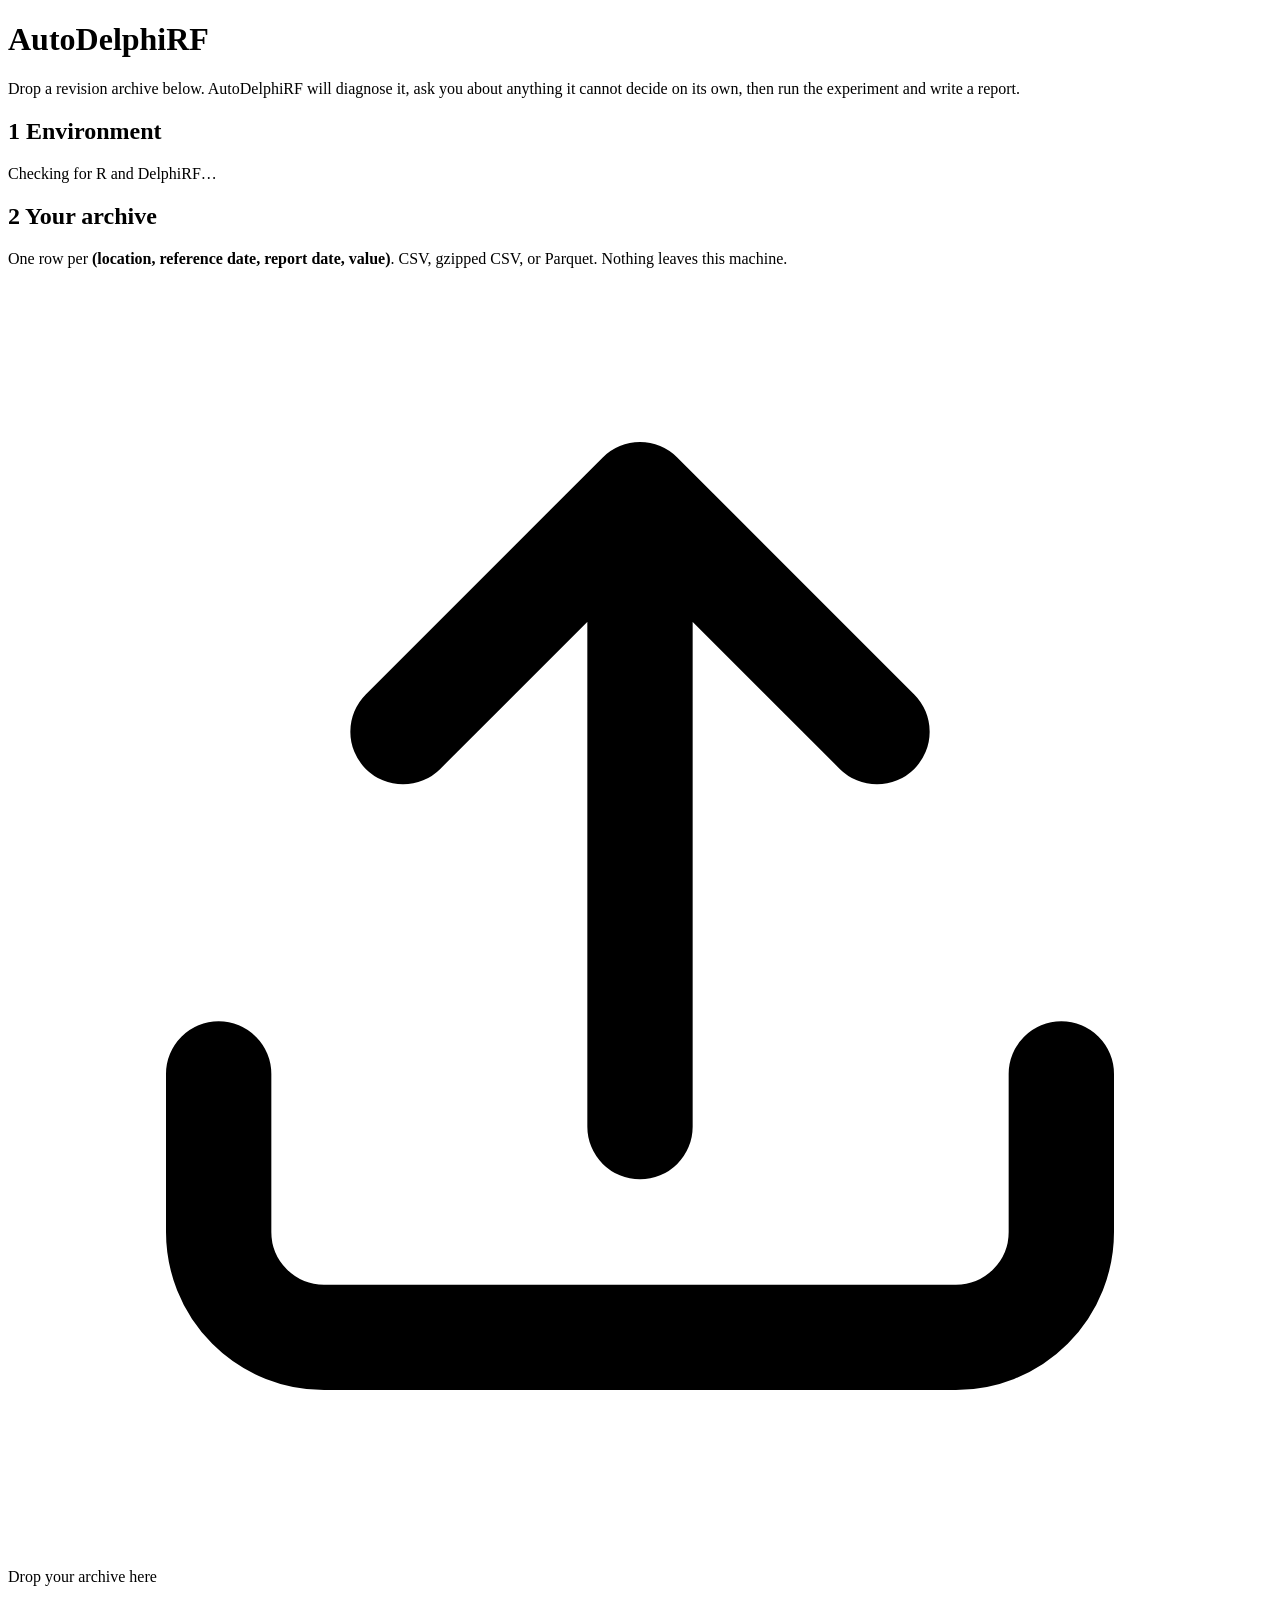
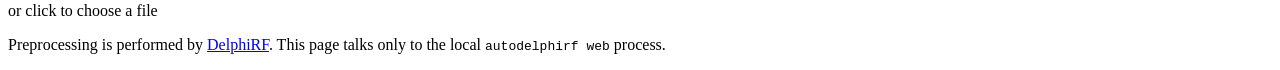
==== src/autodelphirf/resources/web/index.html @ f3f03269 "Add the AutoDelphiRF pipeline and web application" ====
<!doctype html>
<html lang="en">
<head>
<meta charset="utf-8">
<meta name="viewport" content="width=device-width, initial-scale=1, viewport-fit=cover">
<title>AutoDelphiRF</title>
<link rel="stylesheet" href="/static/style.css">
</head>
<body data-token="__AUTODELPHIRF_TOKEN__">

<header class="masthead">
  <div class="wrap">
    <h1>AutoDelphiRF</h1>
    <p class="lede">Drop a revision archive below. AutoDelphiRF will diagnose it, ask you about
      anything it cannot decide on its own, then run the experiment and write a report.</p>
  </div>
</header>

<main class="wrap">

  <!-- 1. Environment -------------------------------------------------- -->
  <section class="card" id="card-environment" aria-labelledby="h-environment">
    <h2 id="h-environment"><span class="step">1</span> Environment</h2>
    <div id="environment-body" class="status-row">
      <span class="spinner" aria-hidden="true"></span> Checking for R and DelphiRF&hellip;
    </div>
  </section>

  <!-- 2. Archive ------------------------------------------------------ -->
  <section class="card" id="card-upload" aria-labelledby="h-upload">
    <h2 id="h-upload"><span class="step">2</span> Your archive</h2>
    <p class="hint">One row per <strong>(location, reference date, report date, value)</strong>.
      CSV, gzipped CSV, or Parquet. Nothing leaves this machine.</p>

    <div id="dropzone" class="dropzone" tabindex="0" role="button"
         aria-describedby="dropzone-hint">
      <svg class="drop-icon" viewBox="0 0 24 24" fill="none" aria-hidden="true">
        <path d="M12 16V4m0 0L7.5 8.5M12 4l4.5 4.5" stroke="currentColor" stroke-width="2"
              stroke-linecap="round" stroke-linejoin="round"/>
        <path d="M4 15v3a2 2 0 0 0 2 2h12a2 2 0 0 0 2-2v-3" stroke="currentColor"
              stroke-width="2" stroke-linecap="round"/>
      </svg>
      <p class="drop-title">Drop your archive here</p>
      <p id="dropzone-hint" class="drop-sub">or click to choose a file</p>
      <input type="file" id="file-input" accept=".csv,.gz,.parquet" hidden>
    </div>

    <div id="upload-progress" class="progress" hidden>
      <div class="progress-bar"><div class="progress-fill" id="upload-fill"></div></div>
      <p class="hint" id="upload-progress-text">Reading&hellip;</p>
    </div>
    <div id="upload-result" hidden></div>
  </section>

  <!-- 3. Columns ------------------------------------------------------ -->
  <section class="card" id="card-columns" hidden aria-labelledby="h-columns">
    <h2 id="h-columns"><span class="step">3</span> What is in each column?</h2>
    <p class="hint">AutoDelphiRF guessed from the column names. Correct anything it got wrong.</p>
    <div id="column-form" class="field-grid"></div>

    <fieldset class="inline-choice">
      <legend>What does the value measure?</legend>
      <label><input type="radio" name="value-type" value="count" checked>
        <span><strong>A count or fraction</strong> &mdash; one value column</span></label>
      <label><input type="radio" name="value-type" value="fraction">
        <span><strong>A fraction</strong> &mdash; a numerator and a denominator</span></label>
    </fieldset>

    <div id="denominator-field" hidden></div>

    <div class="actions">
      <button id="diagnose-button" class="primary">Diagnose this archive</button>
      <span id="diagnose-status" class="status-inline"></span>
    </div>
  </section>

  <!-- 4. Diagnosis + the target-lag question -------------------------- -->
  <section class="card" id="card-diagnosis" hidden aria-labelledby="h-diagnosis">
    <h2 id="h-diagnosis"><span class="step">4</span> What AutoDelphiRF found</h2>
    <dl id="diagnosis-facts" class="facts"></dl>
    <div id="diagnosis-notes"></div>

    <div class="question" id="lag-question">
      <h3 id="lag-question-title">How long until a value is final?</h3>
      <p class="question-body" id="lag-question-body"></p>

      <figure class="viz-root" id="completion-figure">
        <figcaption>
          <span class="fig-title">Median relative error against the latest observed value</span>
          <span class="fig-sub">Each point is a candidate horizon and reports the median for
            context. The recommendation uses a separate rule: at least 90% of location and
            reference-date combinations must be within 10% relative error.</span>
        </figcaption>
        <div id="completion-chart" class="chart"></div>
        <details class="table-view">
          <summary>Show these numbers as a table</summary>
          <div id="completion-table"></div>
        </details>
      </figure>

      <div class="answers" id="lag-answers"></div>
      <div class="custom-lag" id="custom-lag" hidden>
        <label for="custom-lag-input">Use this horizon instead, in days</label>
        <div class="custom-lag-row">
          <input type="number" id="custom-lag-input" min="1" max="3650" step="1">
          <button id="custom-lag-apply" class="secondary">Re-diagnose with this value</button>
        </div>
        <p class="hint" id="custom-lag-note"></p>
      </div>
    </div>
  </section>

  <!-- 5. Retraining schedule ------------------------------------------ -->
  <section class="card" id="card-schedule" hidden aria-labelledby="h-schedule">
    <h2 id="h-schedule"><span class="step">5</span> How often should it retrain?</h2>
    <p class="hint">AutoDelphiRF is evaluated retrospectively: at each date below it refits on
      the history visible at that date, predicts forward, and moves on. That is the
      <em>retraining interval</em>, not just an evaluation stride &mdash; so it sets both how
      current each model is and how long the run takes.</p>

    <div class="field-grid">
      <label>Retrain every (days)
        <input type="number" id="retrain-days" min="1" max="3650" step="1">
        <span class="hint" id="retrain-days-hint"></span>
      </label>
      <label>First retraining origin
        <input type="date" id="first-origin-date">
        <span class="hint" id="first-origin-hint"></span>
      </label>
    </div>

    <div id="schedule-preview" aria-live="polite"></div>

    <div class="actions">
      <button id="schedule-reset" class="secondary">Back to the defaults</button>
      <button id="schedule-continue" class="primary">Use this schedule</button>
    </div>
  </section>

  <!-- 6. Methods ------------------------------------------------------ -->
  <section class="card" id="card-methods" hidden aria-labelledby="h-methods">
    <h2 id="h-methods"><span class="step">6</span> Which methods should run?</h2>
    <p class="hint">The defaults are the smallest run that answers &ldquo;is routing worth
      anything on my data&rdquo;. The rest fit forests and take substantially longer.</p>
    <div id="layer-list" class="layer-list"></div>

    <details class="advanced">
      <summary>Advanced settings</summary>
      <div class="field-grid">
        <label>Training window (days)
          <input type="number" id="training-days" min="30" step="1"
                 placeholder="diagnosed">
        </label>
        <label>Skip locations with fewer rows than
          <input type="number" id="min-location-rows" min="1" step="1" value="100">
        </label>
        <label>Triangle format
          <select id="triangle-format">
            <option value="parquet">Parquet</option>
            <option value="csv">CSV (no Arrow needed)</option>
          </select>
        </label>
      </div>
    </details>

    <div class="actions">
      <button id="run-button" class="primary large">Run the experiment</button>
      <span id="run-status" class="status-inline"></span>
    </div>
  </section>

  <!-- 7. Run ---------------------------------------------------------- -->
  <section class="card" id="card-run" hidden aria-labelledby="h-run">
    <h2 id="h-run"><span class="step">7</span> Retraining</h2>
    <div class="run-header">
      <span id="run-state" class="badge">starting</span>
      <span id="run-elapsed" class="hint"></span>
      <button id="stop-run" class="secondary" hidden>Stop</button>
      <button id="resume-run" class="secondary" hidden>Resume</button>
    </div>
    <div id="run-progress" hidden>
      <div class="progress-bar"><div class="progress-fill" id="run-fill"></div></div>
      <p class="hint" id="run-progress-text"></p>
    </div>
    <pre id="run-log" class="log" aria-live="polite" aria-label="Run log"></pre>
    <div id="run-result" hidden></div>
  </section>

  <!-- 8. Results -------------------------------------------------------- -->
  <section class="card" id="card-results" hidden aria-labelledby="h-results">
    <h2 id="h-results"><span class="step">8</span> What came out</h2>
    <div id="results-headline"></div>

    <figure class="viz-root" id="origin-figure" hidden>
      <figcaption>
        <span class="fig-title">Mean absolute error at each retraining origin</span>
        <span class="fig-sub" id="origin-fig-sub"></span>
      </figcaption>
      <div id="origin-chart" class="chart"></div>
      <div id="origin-shortfall"></div>
      <details class="table-view">
        <summary>Show these numbers as a table</summary>
        <div id="origin-table"></div>
      </details>
    </figure>

    <div id="results-pooling"></div>
    <div id="results-links"></div>
  </section>

</main>

<footer class="wrap footer">
  <p>Preprocessing is performed by
    <a href="https://github.com/cmu-delphi/DelphiRF">DelphiRF</a>.
    This page talks only to the local <code>autodelphirf web</code> process.</p>
</footer>

<div id="js-failure" class="js-failure" role="alert" hidden></div>

<script src="/static/app.js"></script>
</body>
</html>
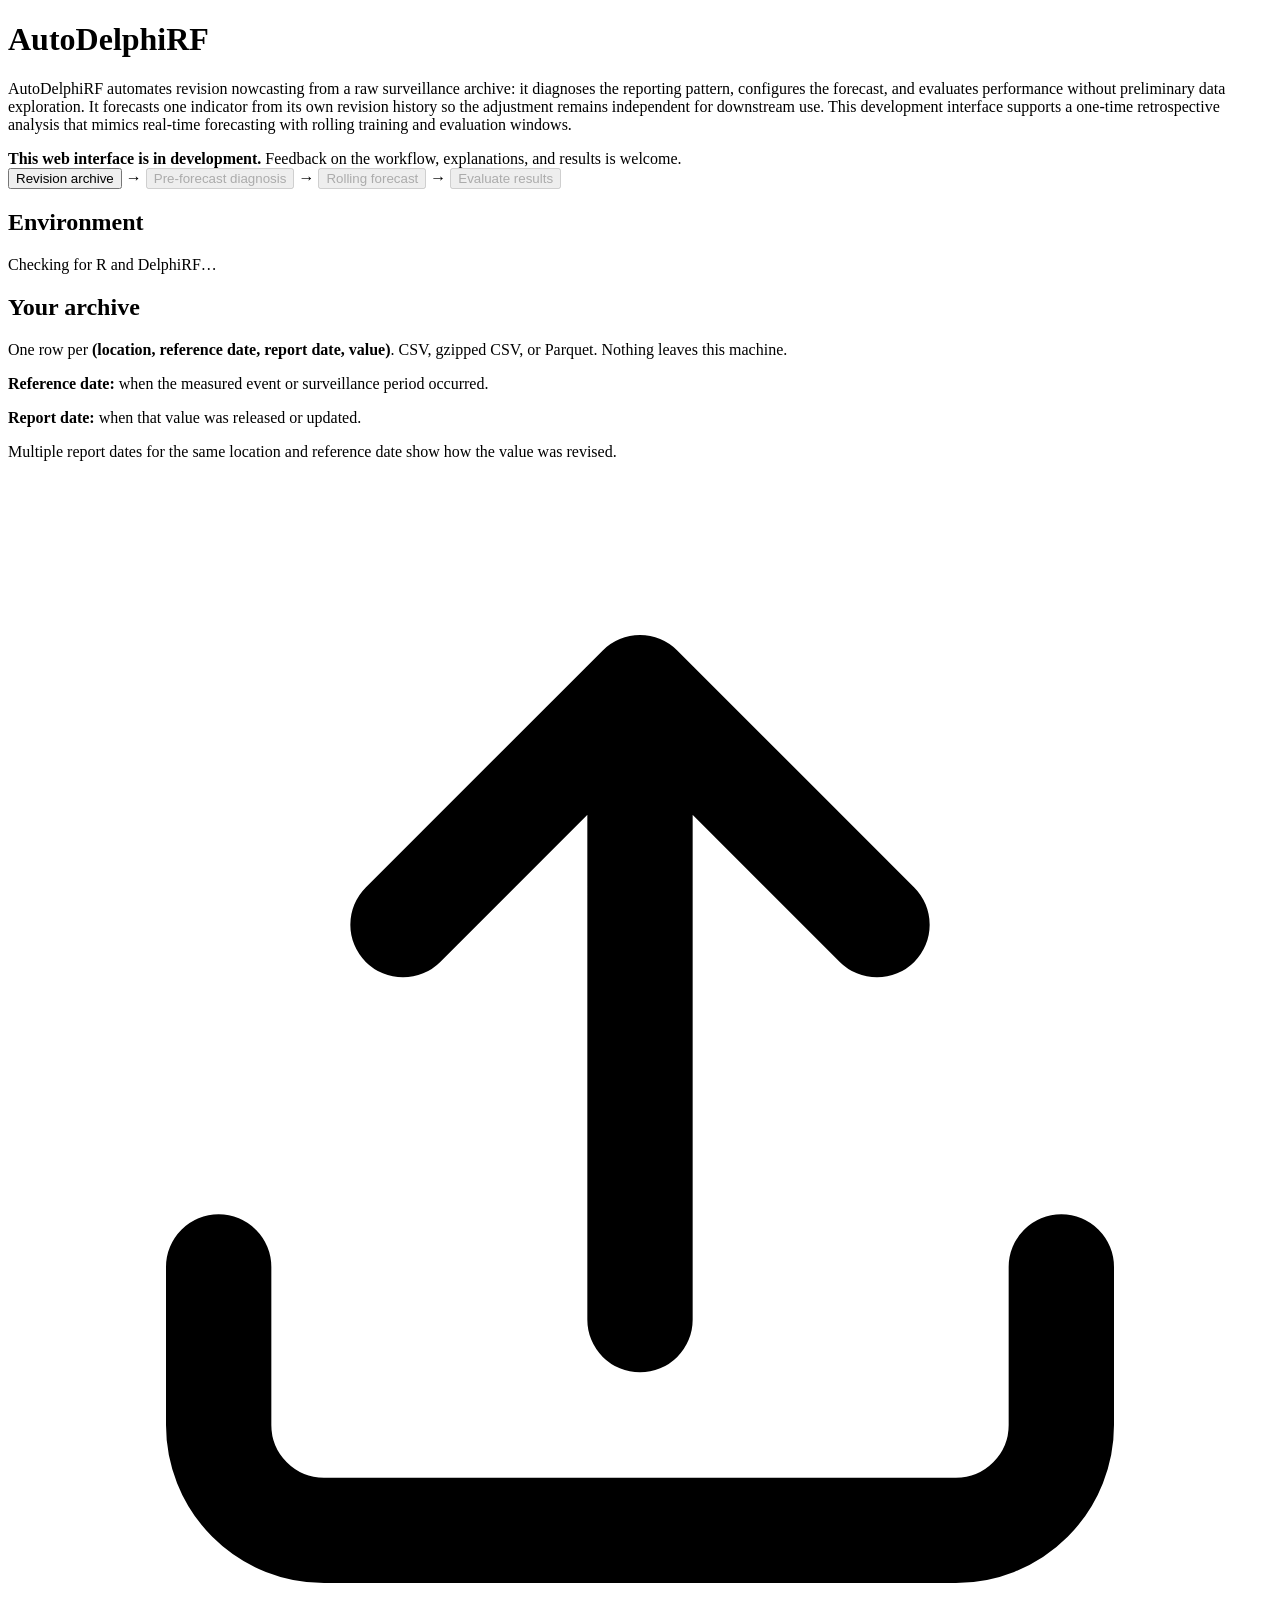
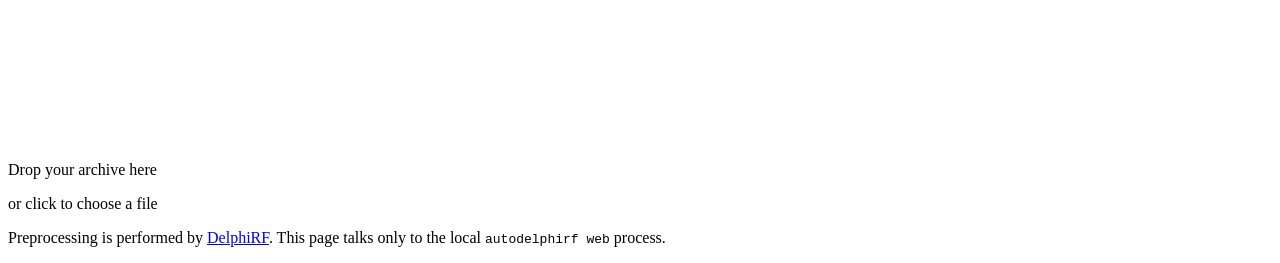
==== commit 91813721: "Redesign diagnosis and retrospective web workflow" ====
--- a/src/autodelphirf/resources/web/index.html
+++ b/src/autodelphirf/resources/web/index.html
@@ -10,17 +10,44 @@
 
 <header class="masthead">
   <div class="wrap">
-    <h1>AutoDelphiRF</h1>
-    <p class="lede">Drop a revision archive below. AutoDelphiRF will diagnose it, ask you about
-      anything it cannot decide on its own, then run the experiment and write a report.</p>
+    <div class="hero-copy">
+      <h1>AutoDelphiRF</h1>
+      <p class="lede">AutoDelphiRF automates revision nowcasting from a raw surveillance archive:
+        it diagnoses the reporting pattern, configures the forecast, and evaluates performance
+        without preliminary data exploration. It forecasts one indicator from its own revision
+        history so the adjustment remains independent for downstream use. This development
+        interface supports a one-time retrospective analysis that mimics real-time forecasting
+        with rolling training and evaluation windows.</p>
+    </div>
+
+    <aside class="development-card" aria-label="Development status">
+      <div><strong>This web interface is in development.</strong>
+        <span>Feedback on the workflow, explanations, and results is welcome.</span></div>
+    </aside>
+
+    <nav class="workflow-flow" aria-label="AutoDelphiRF workflow">
+      <button type="button" class="flow-node flow-history" data-wizard-stage="0"
+              aria-current="step">Revision archive</button>
+      <span class="flow-arrow" aria-hidden="true">&rarr;</span>
+      <button type="button" class="flow-node flow-diagnosis" data-wizard-stage="1" disabled>
+        Pre-forecast diagnosis</button>
+      <span class="flow-arrow" aria-hidden="true">&rarr;</span>
+      <button type="button" class="flow-node flow-pooling" data-wizard-stage="2" disabled>
+        Rolling forecast</button>
+      <span class="flow-arrow" aria-hidden="true">&rarr;</span>
+      <button type="button" class="flow-node flow-assessment" data-wizard-stage="3" disabled>
+        Evaluate results</button>
+    </nav>
   </div>
 </header>
 
 <main class="wrap">
+
+  <div class="wizard-page" data-wizard-page="0">
 
   <!-- 1. Environment -------------------------------------------------- -->
   <section class="card" id="card-environment" aria-labelledby="h-environment">
-    <h2 id="h-environment"><span class="step">1</span> Environment</h2>
+    <h2 id="h-environment">Environment</h2>
     <div id="environment-body" class="status-row">
       <span class="spinner" aria-hidden="true"></span> Checking for R and DelphiRF&hellip;
     </div>
@@ -28,9 +55,14 @@
 
   <!-- 2. Archive ------------------------------------------------------ -->
   <section class="card" id="card-upload" aria-labelledby="h-upload">
-    <h2 id="h-upload"><span class="step">2</span> Your archive</h2>
+    <h2 id="h-upload">Your archive</h2>
     <p class="hint">One row per <strong>(location, reference date, report date, value)</strong>.
       CSV, gzipped CSV, or Parquet. Nothing leaves this machine.</p>
+    <div class="archive-definitions" aria-label="Archive date definitions">
+      <p><strong>Reference date:</strong> when the measured event or surveillance period occurred.</p>
+      <p><strong>Report date:</strong> when that value was released or updated.</p>
+      <p>Multiple report dates for the same location and reference date show how the value was revised.</p>
+    </div>
 
     <div id="dropzone" class="dropzone" tabindex="0" role="button"
          aria-describedby="dropzone-hint">
@@ -54,16 +86,18 @@
 
   <!-- 3. Columns ------------------------------------------------------ -->
   <section class="card" id="card-columns" hidden aria-labelledby="h-columns">
-    <h2 id="h-columns"><span class="step">3</span> What is in each column?</h2>
+    <h2 id="h-columns">What is in each column?</h2>
     <p class="hint">AutoDelphiRF guessed from the column names. Correct anything it got wrong.</p>
     <div id="column-form" class="field-grid"></div>
 
     <fieldset class="inline-choice">
       <legend>What does the value measure?</legend>
       <label><input type="radio" name="value-type" value="count" checked>
-        <span><strong>A count or fraction</strong> &mdash; one value column</span></label>
+        <span><strong>A single reported value</strong> &mdash; a count, rate, percentage, or
+          already-calculated fraction</span></label>
       <label><input type="radio" name="value-type" value="fraction">
-        <span><strong>A fraction</strong> &mdash; a numerator and a denominator</span></label>
+        <span><strong>A numerator and denominator</strong> &mdash; AutoDelphiRF will construct
+          the fraction</span></label>
     </fieldset>
 
     <div id="denominator-field" hidden></div>
@@ -73,57 +107,107 @@
       <span id="diagnose-status" class="status-inline"></span>
     </div>
   </section>
+  </div>
 
   <!-- 4. Diagnosis + the target-lag question -------------------------- -->
+  <div class="wizard-page" data-wizard-page="1" hidden>
   <section class="card" id="card-diagnosis" hidden aria-labelledby="h-diagnosis">
-    <h2 id="h-diagnosis"><span class="step">4</span> What AutoDelphiRF found</h2>
+    <h2 id="h-diagnosis">What AutoDelphiRF found</h2>
     <dl id="diagnosis-facts" class="facts"></dl>
     <div id="diagnosis-notes"></div>
 
     <div class="question" id="lag-question">
-      <h3 id="lag-question-title">How long until a value is final?</h3>
+      <h3 id="lag-question-title">How long until reported values are sufficiently stable?</h3>
       <p class="question-body" id="lag-question-body"></p>
 
       <figure class="viz-root" id="completion-figure">
         <figcaption>
-          <span class="fig-title">Median relative error against the latest observed value</span>
-          <span class="fig-sub">Each point is a candidate horizon and reports the median for
-            context. The recommendation uses a separate rule: at least 90% of location and
-            reference-date combinations must be within 10% relative error.</span>
+          <span class="fig-title">Relative error by available target lag after the reference date</span>
+          <span class="fig-sub">Enter a lag that exists in the archive. The other columns
+            show its historical error distribution.</span>
         </figcaption>
+        <div class="completion-explainer">
+          <strong>How to read this figure</strong>
+          <p><b>Relative error</b> compares the value available at a given lag with the most
+            mature value retained for the same historical record. A 1% error means the two
+            values differ by 1% of the mature value.</p>
+          <p><b>Percentiles</b> summarize that error across historical records. The median is
+            the middle record. If the 90th percentile is 1%, then 90% of records had no more
+            than 1% relative error at that lag.</p>
+        </div>
         <div id="completion-chart" class="chart"></div>
-        <details class="table-view">
-          <summary>Show these numbers as a table</summary>
-          <div id="completion-table"></div>
-        </details>
       </figure>
 
       <div class="answers" id="lag-answers"></div>
       <div class="custom-lag" id="custom-lag" hidden>
-        <label for="custom-lag-input">Use this horizon instead, in days</label>
+        <label for="custom-lag-input">Use a target lag not listed in the table</label>
         <div class="custom-lag-row">
-          <input type="number" id="custom-lag-input" min="1" max="3650" step="1">
-          <button id="custom-lag-apply" class="secondary">Re-diagnose with this value</button>
+          <input type="number" id="custom-lag-input" min="1" step="1">
+          <button id="custom-lag-apply" class="primary">Use this target lag</button>
         </div>
         <p class="hint" id="custom-lag-note"></p>
       </div>
     </div>
   </section>
+  </div>
 
   <!-- 5. Retraining schedule ------------------------------------------ -->
+  <div class="wizard-page" data-wizard-page="2" hidden>
   <section class="card" id="card-schedule" hidden aria-labelledby="h-schedule">
-    <h2 id="h-schedule"><span class="step">5</span> How often should it retrain?</h2>
-    <p class="hint">AutoDelphiRF is evaluated retrospectively: at each date below it refits on
-      the history visible at that date, predicts forward, and moves on. That is the
-      <em>retraining interval</em>, not just an evaluation stride &mdash; so it sets both how
-      current each model is and how long the run takes.</p>
+    <h2 id="h-schedule">Recreate historical real-time forecasts</h2>
+
+    <figure class="rolling-concept" aria-labelledby="rolling-concept-title">
+      <figcaption id="rolling-concept-title">How rolling training and evaluation work</figcaption>
+      <div class="rolling-legend" aria-hidden="true">
+        <span class="training-key">Training window</span>
+        <span class="origin-key">Retraining origin (report date)</span>
+        <span class="testing-key">Evaluation window</span>
+      </div>
+      <div class="concept-axis" aria-hidden="true">
+        <span class="concept-unavailable" title="Target-lag values not yet available">
+          Target-lag values<br>not yet available</span>
+        <div class="concept-row">
+          <span class="concept-row-name">Origin 1</span>
+          <span class="concept-training first" title="Training window"></span>
+          <span class="concept-origin first"></span>
+          <span class="concept-testing first" title="Held-out evaluation window"></span>
+        </div>
+        <div class="concept-row">
+          <span class="concept-row-name">Origin 2</span>
+          <span class="concept-training next" title="Updated training window"></span>
+          <span class="concept-origin next"></span>
+          <span class="concept-testing next" title="Next held-out evaluation window"></span>
+        </div>
+        <div class="concept-gap" aria-hidden="true">&#8942;</div>
+        <div class="concept-row">
+          <span class="concept-row-name">Last origin</span>
+          <span class="concept-training last" title="Final training window"></span>
+          <span class="concept-origin last"></span>
+          <span class="concept-testing last" title="Final held-out evaluation window"></span>
+        </div>
+        <div class="concept-time"><span>Earlier</span><span>Calendar time</span><span>Later</span></div>
+      </div>
+    </figure>
+
+    <div class="rolling-explanation">
+      <p>At each report-date origin, the model trains only on reports available at that time and is
+        evaluated on later data. This prevents future-information leakage and recreates real-time
+        revision forecasting.</p>
+      <p>Revision patterns usually do not change every day, so the model can be retrained less often
+        than new reports arrive. Choosing the retraining interval balances faster adaptation against
+        computational cost.</p>
+    </div>
 
     <div class="field-grid">
+      <label>Training window (days)
+        <input type="number" id="training-days" min="30" step="1" value="180">
+        <span class="hint">Default: 180 days</span>
+      </label>
       <label>Retrain every (days)
         <input type="number" id="retrain-days" min="1" max="3650" step="1">
         <span class="hint" id="retrain-days-hint"></span>
       </label>
-      <label>First retraining origin
+      <label>First report-date retraining origin
         <input type="date" id="first-origin-date">
         <span class="hint" id="first-origin-hint"></span>
       </label>
@@ -139,7 +223,7 @@
 
   <!-- 6. Methods ------------------------------------------------------ -->
   <section class="card" id="card-methods" hidden aria-labelledby="h-methods">
-    <h2 id="h-methods"><span class="step">6</span> Which methods should run?</h2>
+    <h2 id="h-methods">Which methods should run?</h2>
     <p class="hint">The defaults are the smallest run that answers &ldquo;is routing worth
       anything on my data&rdquo;. The rest fit forests and take substantially longer.</p>
     <div id="layer-list" class="layer-list"></div>
@@ -147,10 +231,6 @@
     <details class="advanced">
       <summary>Advanced settings</summary>
       <div class="field-grid">
-        <label>Training window (days)
-          <input type="number" id="training-days" min="30" step="1"
-                 placeholder="diagnosed">
-        </label>
         <label>Skip locations with fewer rows than
           <input type="number" id="min-location-rows" min="1" step="1" value="100">
         </label>
@@ -171,7 +251,7 @@
 
   <!-- 7. Run ---------------------------------------------------------- -->
   <section class="card" id="card-run" hidden aria-labelledby="h-run">
-    <h2 id="h-run"><span class="step">7</span> Retraining</h2>
+    <h2 id="h-run">Retraining</h2>
     <div class="run-header">
       <span id="run-state" class="badge">starting</span>
       <span id="run-elapsed" class="hint"></span>
@@ -185,28 +265,95 @@
     <pre id="run-log" class="log" aria-live="polite" aria-label="Run log"></pre>
     <div id="run-result" hidden></div>
   </section>
+  </div>
 
   <!-- 8. Results -------------------------------------------------------- -->
+  <div class="wizard-page" data-wizard-page="3" hidden>
   <section class="card" id="card-results" hidden aria-labelledby="h-results">
-    <h2 id="h-results"><span class="step">8</span> What came out</h2>
-    <div id="results-headline"></div>
-
-    <figure class="viz-root" id="origin-figure" hidden>
-      <figcaption>
-        <span class="fig-title">Mean absolute error at each retraining origin</span>
-        <span class="fig-sub" id="origin-fig-sub"></span>
-      </figcaption>
-      <div id="origin-chart" class="chart"></div>
-      <div id="origin-shortfall"></div>
-      <details class="table-view">
-        <summary>Show these numbers as a table</summary>
-        <div id="origin-table"></div>
-      </details>
-    </figure>
-
-    <div id="results-pooling"></div>
-    <div id="results-links"></div>
-  </section>
+    <h2 id="h-results">Evaluate results</h2>
+    <p class="section-intro">Scores are expressed in the indicator's original units.
+      Each line is the median location-level
+      score; the shaded band spans the 10th to 90th percentiles across locations.</p>
+    <div class="score-definitions" aria-label="Evaluation score definitions">
+      <article>
+        <h3>Absolute error (AE)</h3>
+        <p>The distance between the point nowcast and the later target value, measured in the
+          indicator's original units. Lower is better.</p>
+        <div class="score-equation">
+          <math display="block"
+                aria-label="Absolute error equals the absolute value of the prediction minus the target">
+            <mrow>
+              <mi mathvariant="normal">AE</mi><mo>=</mo>
+              <mo>|</mo><mover accent="true"><mi>y</mi><mo>ˆ</mo></mover><mo>−</mo><mi>y</mi><mo>|</mo>
+            </mrow>
+          </math>
+        </div>
+        <p class="equation-key"><var>ŷ</var> is the point nowcast and <var>y</var> is the target value.</p>
+      </article>
+      <article>
+        <h3>Weighted interval score (WIS)</h3>
+        <p>Evaluates the full probabilistic nowcast across all predicted quantiles. It penalizes
+          quantiles that are far from the target, with a larger penalty when the target falls on
+          the wrong side of a quantile. Lower is better.</p>
+        <div class="score-equation">
+          <math display="block"
+                aria-label="Weighted interval score equals two divided by K times the sum of quantile losses">
+            <mrow>
+              <mi mathvariant="normal">WIS</mi><mo>=</mo>
+              <mfrac><mn>2</mn><mi>K</mi></mfrac>
+              <munderover>
+                <mo>∑</mo>
+                <mrow><mi>k</mi><mo>=</mo><mn>1</mn></mrow>
+                <mi>K</mi>
+              </munderover>
+              <msub><mi>ρ</mi><msub><mi>τ</mi><mi>k</mi></msub></msub>
+              <mo>(</mo>
+              <mi>y</mi><mo>−</mo>
+              <msub>
+                <mover accent="true"><mi>q</mi><mo>ˆ</mo></mover>
+                <msub><mi>τ</mi><mi>k</mi></msub>
+              </msub>
+              <mo>)</mo>
+            </mrow>
+          </math>
+        </div>
+        <p class="equation-key"><var>q̂</var><sub>τ</sub> is the estimated predictive quantile at probability
+          <var>τ</var>, <var>y</var> is the target, and <var>K</var> is the number of predicted quantiles.
+          Here, ρ<sub>τ</sub> is the standard quantile-loss function.</p>
+      </article>
+    </div>
+    <div id="results-message"></div>
+    <div class="evaluation-toolbar">
+      <span class="evaluation-toolbar-label">Score shown in every figure</span>
+      <div class="metric-switch" role="group" aria-label="Evaluation score">
+        <button type="button" class="active" data-result-metric="ae">AE</button>
+        <button type="button" data-result-metric="wis">WIS</button>
+      </div>
+    </div>
+    <div class="lag-score-grid" id="lag-score-grid" hidden>
+      <figure class="result-figure">
+        <figcaption><span class="fig-title" id="lag-score-title">AE over reporting lags</span>
+          <span class="fig-sub">Median across locations; band spans the 10th–90th percentiles. Lower is better.</span></figcaption>
+        <div id="lag-score-chart" class="result-chart"></div>
+      </figure>
+      <figure class="result-figure" id="location-score-figure">
+        <figcaption><span class="fig-title" id="location-score-title">AE by location at early reporting lags</span>
+          <span class="fig-sub">All locations are included. Bars show the median across matched cases with reporting lag ≤14 days. Whiskers span the 10th–90th percentiles. Lower is better. Scroll horizontally when needed.</span></figcaption>
+        <div id="location-score-chart" class="result-chart location-score-chart"></div>
+      </figure>
+    </div>
+    <section class="early-lag-section" id="early-lag-section" hidden>
+      <div class="early-lag-heading">
+        <div><h3>Performance over report-date origins</h3>
+          <p>The earliest well-supported reporting lag and the first well-supported lag at or
+            beyond day 7. Each must retain at least 80% of the best available origin and
+            location coverage. Bands show the 10th–90th
+            percentiles across locations at each origin.</p></div>
+      </div>
+      <div class="early-lag-grid" id="early-lag-grid"></div>
+    </section>
+  </section>
+  </div>
 
 </main>
 
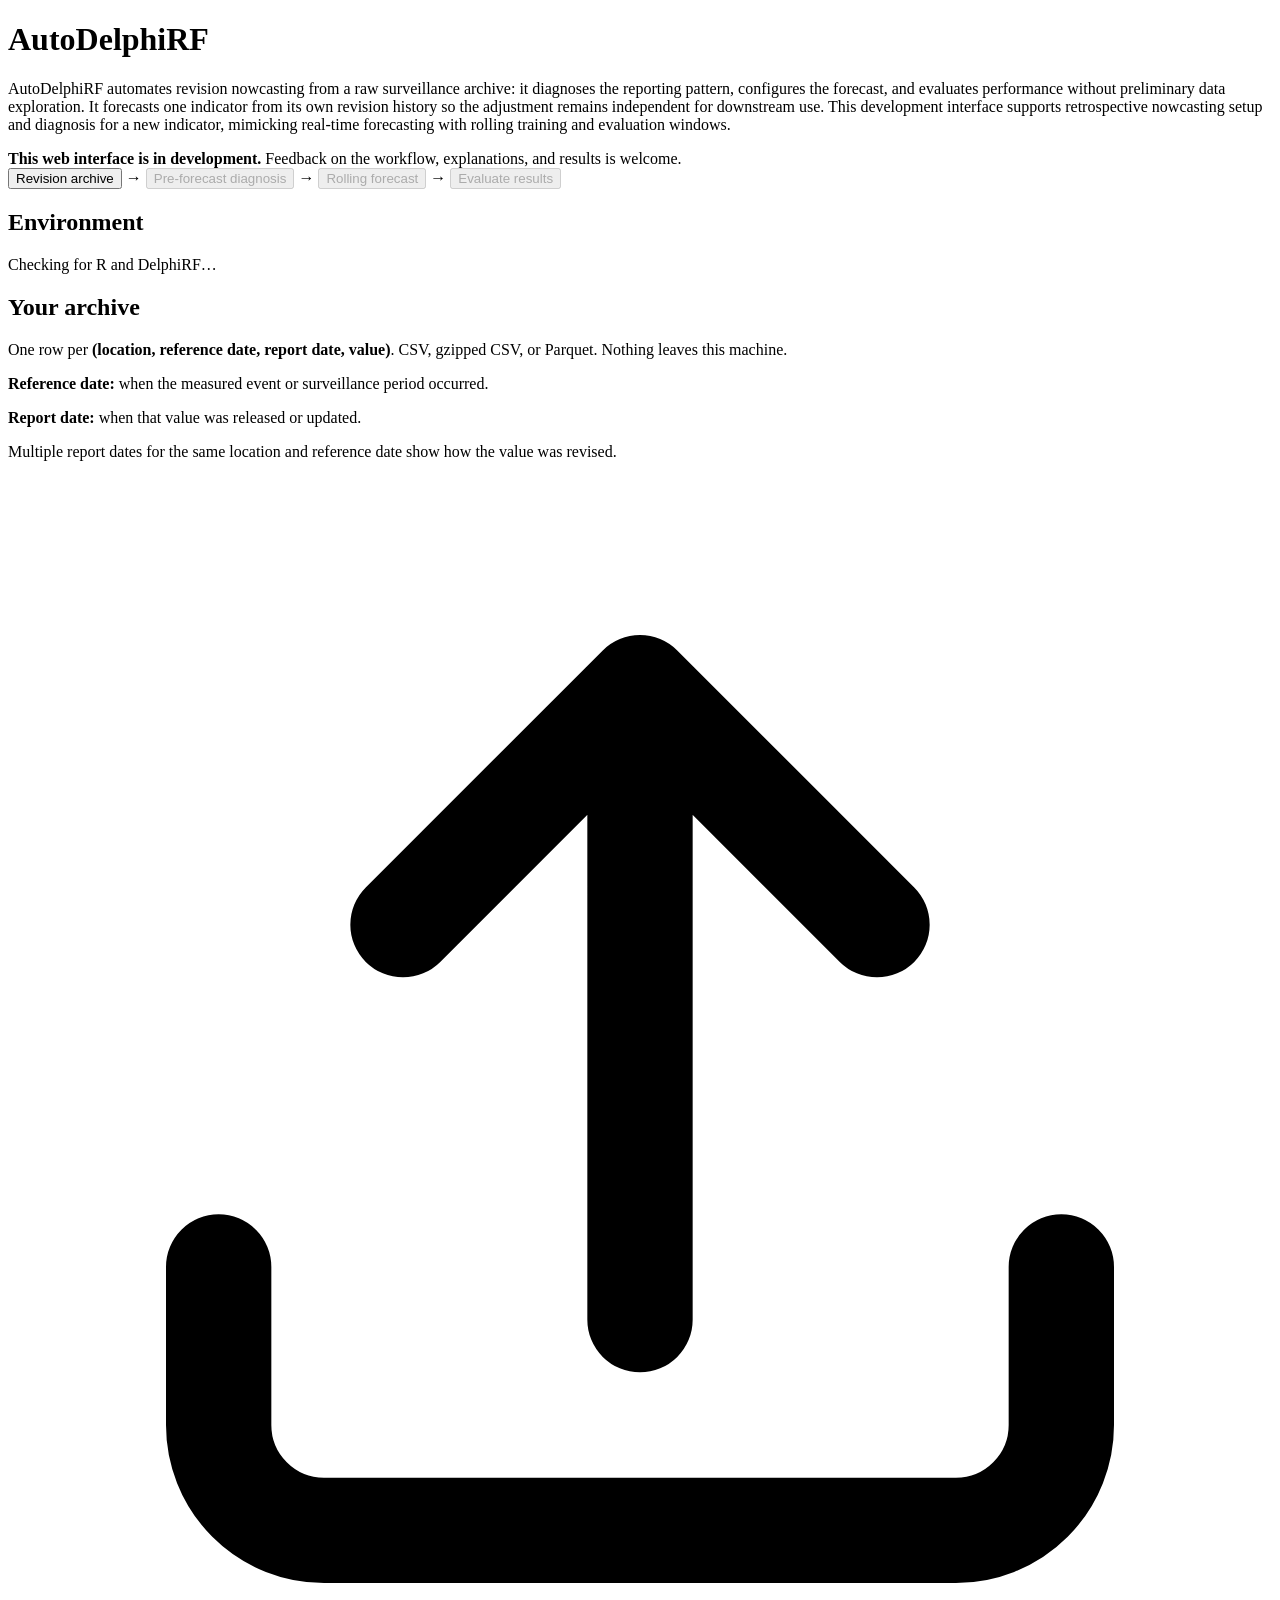
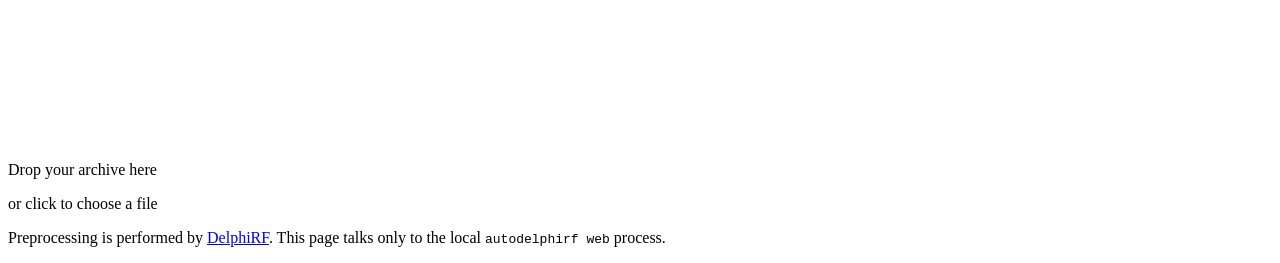
==== commit 847d5ee3: "Rename nowcasting workflows for new and existing indicators" ====
--- a/src/autodelphirf/resources/web/index.html
+++ b/src/autodelphirf/resources/web/index.html
@@ -16,8 +16,8 @@
         it diagnoses the reporting pattern, configures the forecast, and evaluates performance
         without preliminary data exploration. It forecasts one indicator from its own revision
         history so the adjustment remains independent for downstream use. This development
-        interface supports a one-time retrospective analysis that mimics real-time forecasting
-        with rolling training and evaluation windows.</p>
+        interface supports retrospective nowcasting setup and diagnosis for a new indicator,
+        mimicking real-time forecasting with rolling training and evaluation windows.</p>
     </div>
 
     <aside class="development-card" aria-label="Development status">
@@ -271,9 +271,9 @@
   <div class="wizard-page" data-wizard-page="3" hidden>
   <section class="card" id="card-results" hidden aria-labelledby="h-results">
     <h2 id="h-results">Evaluate results</h2>
-    <p class="section-intro">Scores are expressed in the indicator's original units.
-      Each line is the median location-level
-      score; the shaded band spans the 10th to 90th percentiles across locations.</p>
+    <p class="section-intro">View scores in the indicator's reported units or as
+      target-relative percentages. Each line is the median location-level score; the shaded
+      band spans the 10th to 90th percentiles across locations.</p>
     <div class="score-definitions" aria-label="Evaluation score definitions">
       <article>
         <h3>Absolute error (AE)</h3>
@@ -323,13 +323,25 @@
       </article>
     </div>
     <div id="results-message"></div>
+    <div id="skipped-locations" hidden></div>
     <div class="evaluation-toolbar">
-      <span class="evaluation-toolbar-label">Score shown in every figure</span>
-      <div class="metric-switch" role="group" aria-label="Evaluation score">
-        <button type="button" class="active" data-result-metric="ae">AE</button>
-        <button type="button" data-result-metric="wis">WIS</button>
-      </div>
-    </div>
+      <span class="evaluation-toolbar-label">Applied to every figure</span>
+      <div class="evaluation-controls">
+        <div class="evaluation-choice"><span>Display</span>
+          <div class="metric-switch" role="group" aria-label="Evaluation display">
+            <button type="button" class="active" data-result-scale="percent">Relative error (%)</button>
+            <button type="button" data-result-scale="reported">Reported units</button>
+          </div>
+        </div>
+        <div class="evaluation-choice"><span>Score</span>
+          <div class="metric-switch" role="group" aria-label="Evaluation score">
+            <button type="button" class="active" data-result-metric="ae">AE</button>
+            <button type="button" data-result-metric="wis">WIS</button>
+          </div>
+        </div>
+      </div>
+    </div>
+    <p class="evaluation-scale-note" id="evaluation-scale-note">Percentages show each error relative to the size of the later target value, so errors at locations of different sizes can be compared.</p>
     <div class="lag-score-grid" id="lag-score-grid" hidden>
       <figure class="result-figure">
         <figcaption><span class="fig-title" id="lag-score-title">AE over reporting lags</span>
